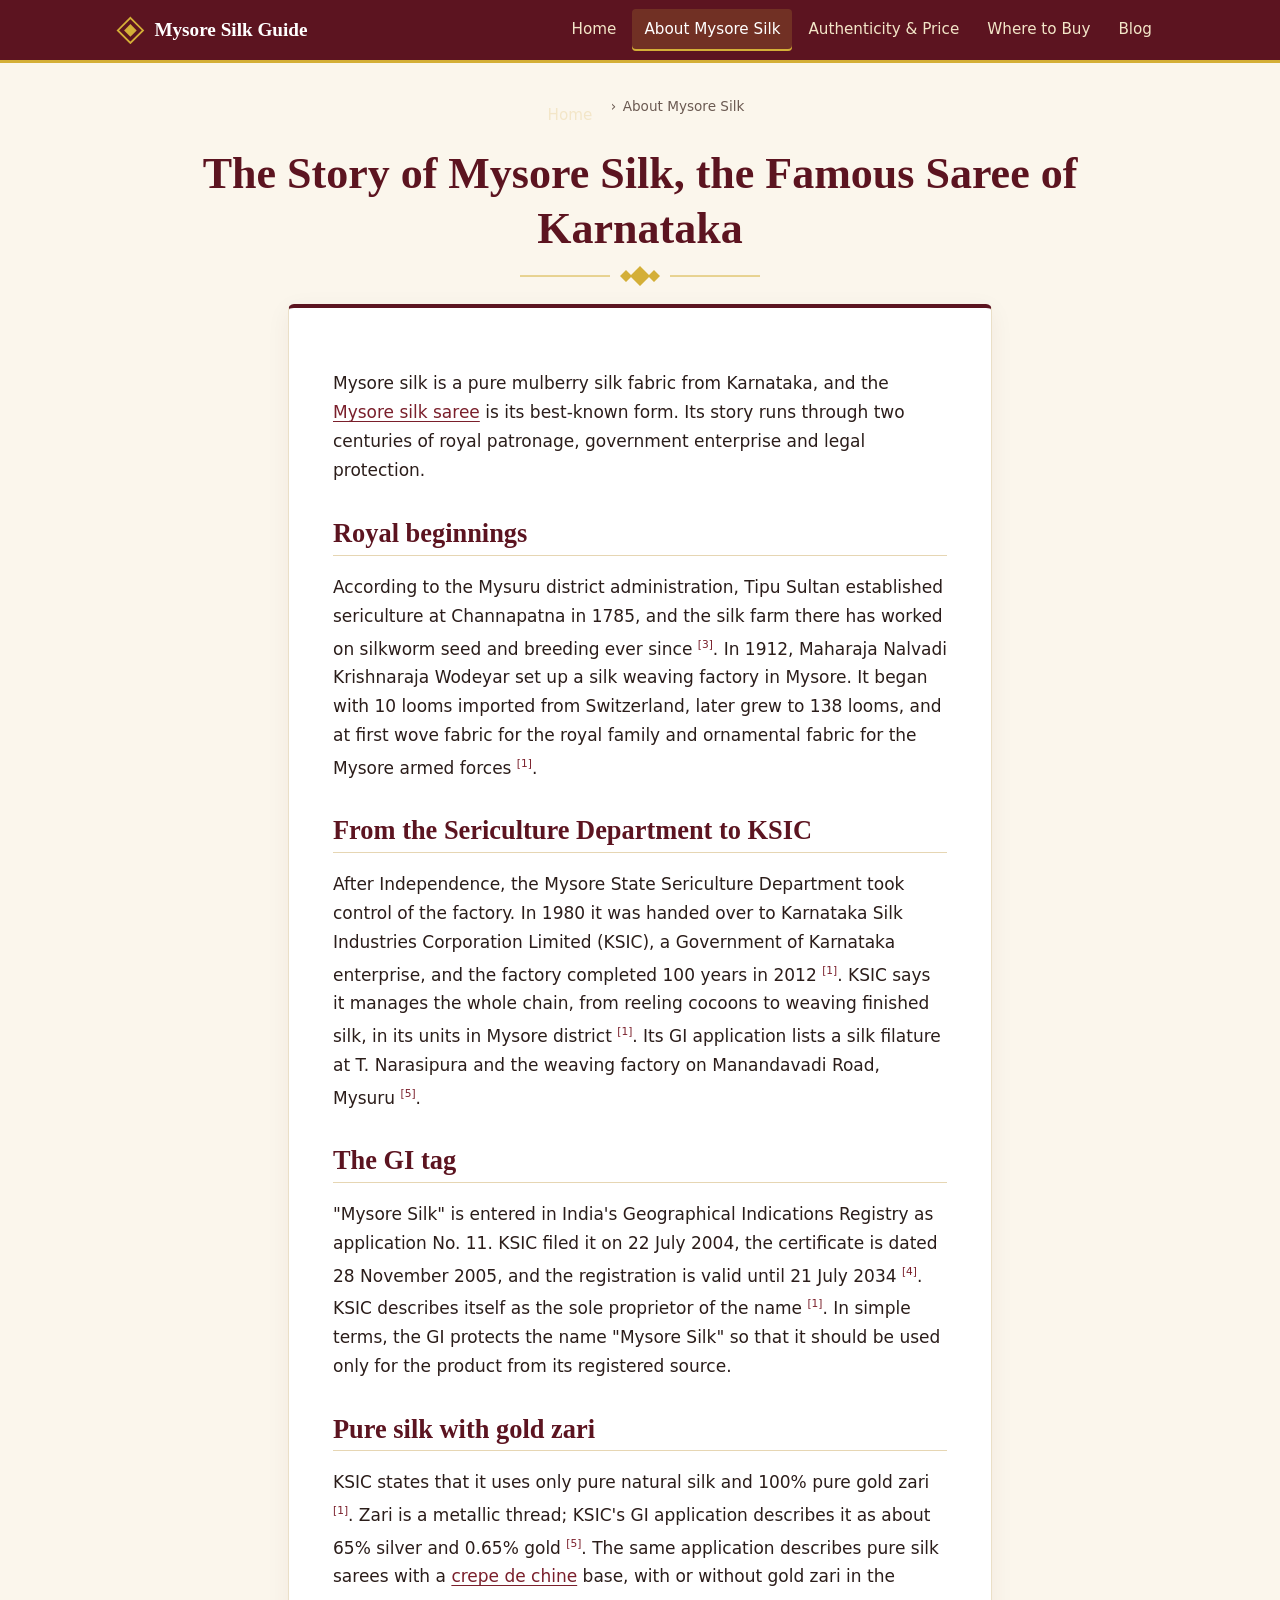
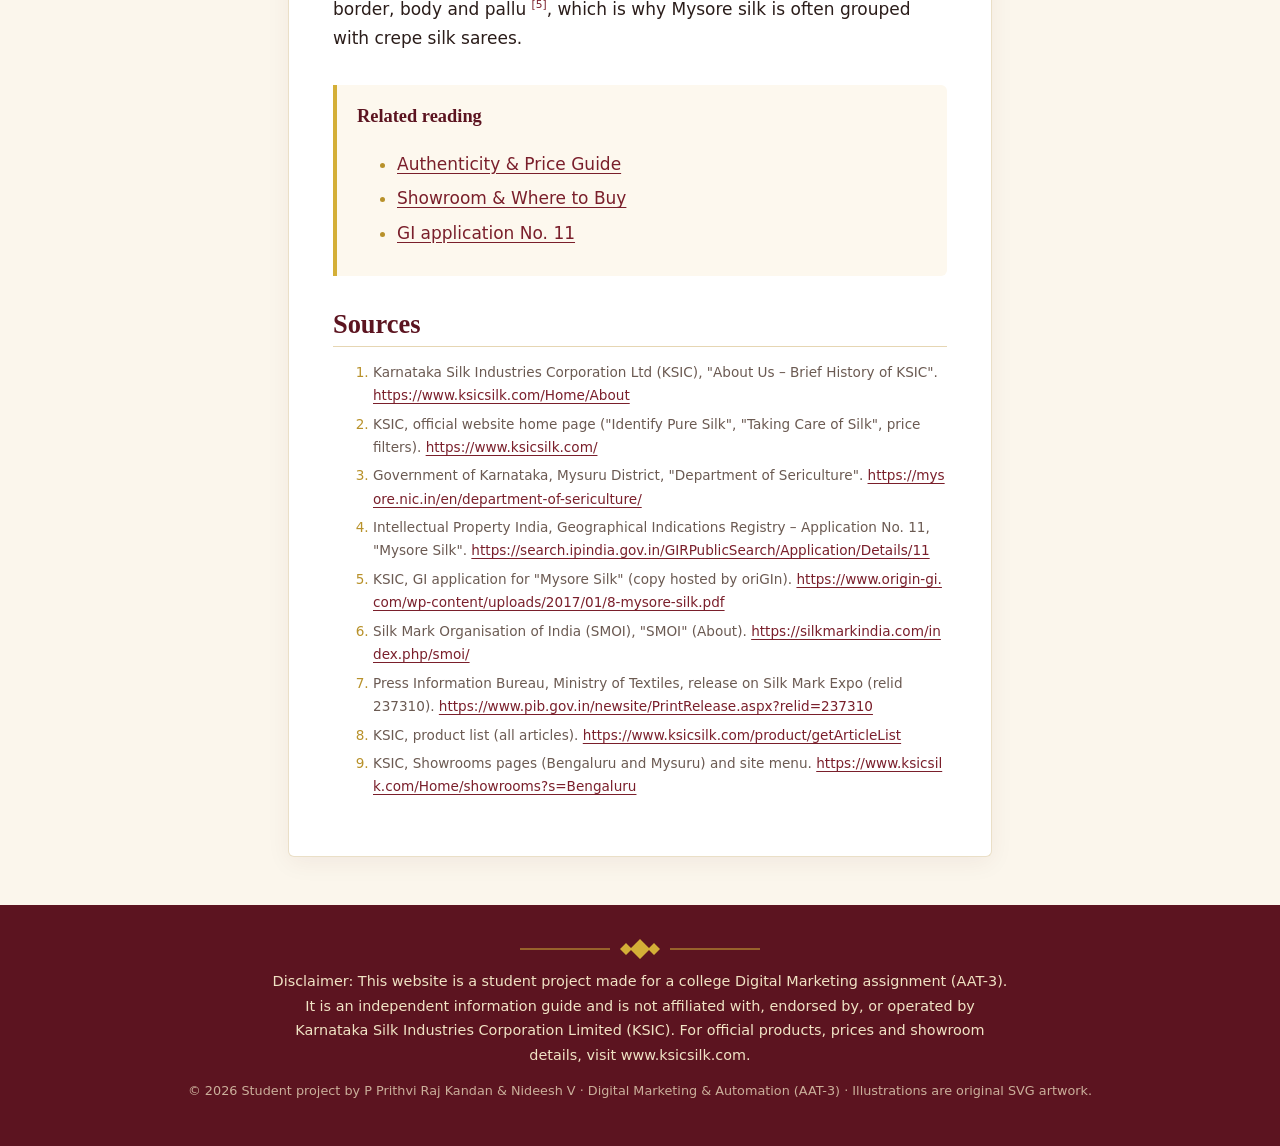
==== about-mysore-silk/index.html @ 3abbda77 "AAT-3: static Mysore Silk Guide site" ====
<!DOCTYPE html>
<html lang="en-IN">
<head>
<meta charset="utf-8">
<meta name="viewport" content="width=device-width, initial-scale=1">
<title>Famous Saree of Karnataka: The Story of Mysore Silk</title>
<meta name="description" content="How Mysore silk became the famous saree of Karnataka: Tipu Sultan&#x27;s sericulture, the 1912 royal factory, KSIC, the GI tag and pure silk with gold zari.">
<meta name="robots" content="index, follow">
<link rel="canonical" href="BASE_URL_PLACEHOLDER/about-mysore-silk/">
<meta property="og:type" content="website">
<meta property="og:site_name" content="Mysore Silk Guide">
<meta property="og:title" content="Famous Saree of Karnataka: The Story of Mysore Silk">
<meta property="og:description" content="How Mysore silk became the famous saree of Karnataka: Tipu Sultan&#x27;s sericulture, the 1912 royal factory, KSIC, the GI tag and pure silk with gold zari.">
<meta property="og:url" content="BASE_URL_PLACEHOLDER/about-mysore-silk/">
<meta property="og:image" content="BASE_URL_PLACEHOLDER/assets/og-image.png">
<meta property="og:locale" content="en_IN">
<meta name="twitter:card" content="summary_large_image">
<meta name="theme-color" content="#5c1420">
<link rel="icon" href="../assets/favicon.svg" type="image/svg+xml">
<link rel="stylesheet" href="../assets/style.css">
</head>
<body>
<a class="skip" href="#main">Skip to content</a>
<header class="site-header">
<div class="wrap bar">
<a class="brand" href="../"><svg viewBox="0 0 32 32" aria-hidden="true"><path d="M16 2l14 14-14 14L2 16z" fill="none" stroke="#d4af37" stroke-width="2"/><path d="M16 9l7 7-7 7-7-7z" fill="#d4af37"/></svg><span>Mysore Silk Guide</span></a>
<input type="checkbox" id="navt" class="navt" aria-hidden="true"><label for="navt" class="navbtn" aria-label="Toggle menu"><span></span></label>
<nav aria-label="Main"><ul><li><a href="../">Home</a></li><li><a href="../about-mysore-silk/" aria-current="page">About Mysore Silk</a></li><li><a href="../authenticity-price-guide/">Authenticity &amp; Price</a></li><li><a href="../where-to-buy/">Where to Buy</a></li><li><a href="../blog/">Blog</a></li></ul></nav>
</div>
</header>
<main id="main" class="wrap">
<header class="page-head"><nav class="crumbs" aria-label="Breadcrumb"><ol><li><a href="../">Home</a></li><li aria-current="page">About Mysore Silk</li></ol></nav><h1>The Story of Mysore Silk, the Famous Saree of Karnataka</h1><svg class="motif" viewBox="0 0 240 24" aria-hidden="true" focusable="false"><path d="M0 12h90M150 12h90" stroke="currentColor" stroke-width="1"/><path d="M120 2l10 10-10 10-10-10zM100 12l6-6 6 6-6 6zM128 12l6-6 6 6-6 6z" fill="currentColor"/></svg></header>
<article class="content">
<p>Mysore silk is a pure mulberry silk fabric from Karnataka, and the <a href="../">Mysore silk saree</a> is its best-known form. Its story runs through two centuries of royal patronage, government enterprise and legal protection.</p>
<h2 id="royal-beginnings">Royal beginnings</h2>
<p>According to the Mysuru district administration, Tipu Sultan established sericulture at Channapatna in 1785, and the silk farm there has worked on silkworm seed and breeding ever since <sup><a href="#src-3" aria-label="source 3">[3]</a></sup>. In 1912, Maharaja Nalvadi Krishnaraja Wodeyar set up a silk weaving factory in Mysore. It began with 10 looms imported from Switzerland, later grew to 138 looms, and at first wove fabric for the royal family and ornamental fabric for the Mysore armed forces <sup><a href="#src-1" aria-label="source 1">[1]</a></sup>.</p>
<h2 id="from-the-sericulture-department-to-ksic">From the Sericulture Department to KSIC</h2>
<p>After Independence, the Mysore State Sericulture Department took control of the factory. In 1980 it was handed over to Karnataka Silk Industries Corporation Limited (KSIC), a Government of Karnataka enterprise, and the factory completed 100 years in 2012 <sup><a href="#src-1" aria-label="source 1">[1]</a></sup>. KSIC says it manages the whole chain, from reeling cocoons to weaving finished silk, in its units in Mysore district <sup><a href="#src-1" aria-label="source 1">[1]</a></sup>. Its GI application lists a silk filature at T. Narasipura and the weaving factory on Manandavadi Road, Mysuru <sup><a href="#src-5" aria-label="source 5">[5]</a></sup>.</p>
<h2 id="the-gi-tag">The GI tag</h2>
<p>"Mysore Silk" is entered in India's Geographical Indications Registry as application No. 11. KSIC filed it on 22 July 2004, the certificate is dated 28 November 2005, and the registration is valid until 21 July 2034 <sup><a href="#src-4" aria-label="source 4">[4]</a></sup>. KSIC describes itself as the sole proprietor of the name <sup><a href="#src-1" aria-label="source 1">[1]</a></sup>. In simple terms, the GI protects the name "Mysore Silk" so that it should be used only for the product from its registered source.</p>
<h2 id="pure-silk-with-gold-zari">Pure silk with gold zari</h2>
<p>KSIC states that it uses only pure natural silk and 100% pure gold zari <sup><a href="#src-1" aria-label="source 1">[1]</a></sup>. Zari is a metallic thread; KSIC's GI application describes it as about 65% silver and 0.65% gold <sup><a href="#src-5" aria-label="source 5">[5]</a></sup>. The same application describes pure silk sarees with a <a href="../blog/blouse-designs-mysore-silk-saree/">crepe de chine</a> base, with or without gold zari in the border, body and pallu <sup><a href="#src-5" aria-label="source 5">[5]</a></sup>, which is why Mysore silk is often grouped with crepe silk sarees.</p>
<aside class="related"><h2>Related reading</h2><ul><li><a href="../authenticity-price-guide/">Authenticity &amp; Price Guide</a></li><li><a href="../where-to-buy/">Showroom &amp; Where to Buy</a></li><li><a href="https://search.ipindia.gov.in/GIRPublicSearch/Application/Details/11" target="_blank" rel="noopener">GI application No. 11</a></li></ul></aside>
<section class="sources" aria-labelledby="src-h"><h2 id="src-h">Sources</h2><ol>
<li id="src-1" value="1">Karnataka Silk Industries Corporation Ltd (KSIC), &quot;About Us – Brief History of KSIC&quot;. <a href="https://www.ksicsilk.com/Home/About" target="_blank" rel="noopener">https://www.ksicsilk.com/Home/About</a></li>
<li id="src-2" value="2">KSIC, official website home page (&quot;Identify Pure Silk&quot;, &quot;Taking Care of Silk&quot;, price filters). <a href="https://www.ksicsilk.com/" target="_blank" rel="noopener">https://www.ksicsilk.com/</a></li>
<li id="src-3" value="3">Government of Karnataka, Mysuru District, &quot;Department of Sericulture&quot;. <a href="https://mysore.nic.in/en/department-of-sericulture/" target="_blank" rel="noopener">https://mysore.nic.in/en/department-of-sericulture/</a></li>
<li id="src-4" value="4">Intellectual Property India, Geographical Indications Registry – Application No. 11, &quot;Mysore Silk&quot;. <a href="https://search.ipindia.gov.in/GIRPublicSearch/Application/Details/11" target="_blank" rel="noopener">https://search.ipindia.gov.in/GIRPublicSearch/Application/Details/11</a></li>
<li id="src-5" value="5">KSIC, GI application for &quot;Mysore Silk&quot; (copy hosted by oriGIn). <a href="https://www.origin-gi.com/wp-content/uploads/2017/01/8-mysore-silk.pdf" target="_blank" rel="noopener">https://www.origin-gi.com/wp-content/uploads/2017/01/8-mysore-silk.pdf</a></li>
<li id="src-6" value="6">Silk Mark Organisation of India (SMOI), &quot;SMOI&quot; (About). <a href="https://silkmarkindia.com/index.php/smoi/" target="_blank" rel="noopener">https://silkmarkindia.com/index.php/smoi/</a></li>
<li id="src-7" value="7">Press Information Bureau, Ministry of Textiles, release on Silk Mark Expo (relid 237310). <a href="https://www.pib.gov.in/newsite/PrintRelease.aspx?relid=237310" target="_blank" rel="noopener">https://www.pib.gov.in/newsite/PrintRelease.aspx?relid=237310</a></li>
<li id="src-8" value="8">KSIC, product list (all articles). <a href="https://www.ksicsilk.com/product/getArticleList" target="_blank" rel="noopener">https://www.ksicsilk.com/product/getArticleList</a></li>
<li id="src-9" value="9">KSIC, Showrooms pages (Bengaluru and Mysuru) and site menu. <a href="https://www.ksicsilk.com/Home/showrooms?s=Bengaluru" target="_blank" rel="noopener">https://www.ksicsilk.com/Home/showrooms?s=Bengaluru</a></li>
</ol></section>
</article>
</main>
<footer class="site-footer">
<div class="wrap">
<svg class="motif" viewBox="0 0 240 24" aria-hidden="true" focusable="false"><path d="M0 12h90M150 12h90" stroke="currentColor" stroke-width="1"/><path d="M120 2l10 10-10 10-10-10zM100 12l6-6 6 6-6 6zM128 12l6-6 6 6-6 6z" fill="currentColor"/></svg>
<p class="disclaimer">Disclaimer: This website is a student project made for a college Digital Marketing assignment (AAT-3). It is an independent information guide and is not affiliated with, endorsed by, or operated by Karnataka Silk Industries Corporation Limited (KSIC). For official products, prices and showroom details, visit www.ksicsilk.com.</p>
<p class="small">&copy; 2026 Student project by P Prithvi Raj Kandan &amp; Nideesh V &middot; Digital Marketing &amp; Automation (AAT-3) &middot; Illustrations are original SVG artwork.</p>
</div>
</footer>
</body>
</html>
---- assets/style.css ----
:root{--maroon:#5c1420;--maroon2:#7a1f2b;--gold:#b8912a;--gold2:#d4af37;--cream:#fbf6ec;--ink:#2b1d1a;--muted:#6b5a52;--serif:Georgia,"Times New Roman",Cambria,serif;--sans:system-ui,-apple-system,"Segoe UI",Roboto,Arial,sans-serif}
*{box-sizing:border-box}html{-webkit-text-size-adjust:100%}
body{margin:0;background:var(--cream);color:var(--ink);font:1.0625rem/1.7 var(--sans)}
.wrap{max-width:68rem;margin:0 auto;padding:0 1.25rem}
a{color:var(--maroon2);text-underline-offset:3px}a:hover{color:var(--gold)}
h1,h2,h3{font-family:var(--serif);color:var(--maroon);line-height:1.25;font-weight:600}
h1{font-size:clamp(1.8rem,4.5vw,2.75rem);margin:.2em 0}
h2{font-size:clamp(1.3rem,3vw,1.65rem);margin:2rem 0 .6rem;padding-bottom:.3rem;border-bottom:1px solid #e6d6b3}
.skip{position:absolute;left:-999px}.skip:focus{left:1rem;top:1rem;background:#fff;padding:.5rem;z-index:9}
.site-header{background:var(--maroon);border-bottom:3px solid var(--gold2);position:sticky;top:0;z-index:5}
.bar{display:flex;align-items:center;justify-content:space-between;min-height:3.75rem}
.brand{display:flex;gap:.6rem;align-items:center;color:#fff;text-decoration:none;font:600 1.2rem var(--serif)}
.brand svg{width:1.8rem;height:1.8rem}
nav ul{list-style:none;margin:0;padding:0;display:flex;gap:.25rem}
nav a{display:block;color:#f3e6c8;text-decoration:none;padding:.5rem .75rem;border-radius:4px;font-size:.95rem}
nav a:hover,nav a[aria-current]{color:#fff;background:rgba(212,175,55,.18);box-shadow:inset 0 -2px 0 var(--gold2)}
.navt,.navbtn{display:none}
@media(max-width:820px){
 .navbtn{display:block;width:2.5rem;height:2.5rem;cursor:pointer;position:relative}
 .navbtn span,.navbtn span:before,.navbtn span:after{position:absolute;left:.5rem;width:1.5rem;height:2px;background:var(--gold2);content:""}
 .navbtn span{top:1.2rem}.navbtn span:before{top:-7px;left:0}.navbtn span:after{top:7px;left:0}
 .site-header nav{display:none;position:absolute;top:100%;left:0;right:0;background:var(--maroon);border-bottom:3px solid var(--gold2)}
 .navt:checked~nav{display:block}
 nav ul{flex-direction:column;padding:.5rem 1rem}
}
.hero{display:grid;grid-template-columns:1.3fr 1fr;gap:2rem;align-items:center;padding:2.5rem 0 1rem}
.hero-art{width:100%;height:auto;max-width:340px;justify-self:center}
.eyebrow{text-transform:uppercase;letter-spacing:.12em;font-size:.8rem;color:var(--gold);font-weight:600;margin:0}
.lede{color:var(--muted);font-size:1.1rem}
@media(max-width:720px){.hero{grid-template-columns:1fr}.hero-art{max-width:240px}}
.page-head{padding:2rem 0 .5rem;text-align:center}
.motif{display:block;width:240px;max-width:70%;height:24px;margin:.5rem auto;color:var(--gold2)}
.crumbs ol{list-style:none;padding:0;margin:0;display:flex;justify-content:center;gap:.4rem;font-size:.85rem;color:var(--muted)}
.crumbs li+li:before{content:"›";margin-right:.4rem}
.content{max-width:44rem;margin:0 auto 3rem;background:#fff;padding:clamp(1.25rem,4vw,2.75rem);border:1px solid #eadfc7;border-top:4px solid var(--maroon);border-radius:6px;box-shadow:0 6px 24px rgba(92,20,32,.06)}
.content li{margin:.35rem 0}.content li::marker{color:var(--gold)}
sup a{text-decoration:none;font-size:.75em}
.related,.callout,.note{background:#fdf8ee;border-left:4px solid var(--gold2);padding:.75rem 1.25rem;margin:2rem 0;border-radius:0 6px 6px 0}
.related h2{border:0;margin-top:.5rem;font-size:1.15rem}
.note{font-size:.9rem;color:var(--muted)}
.sources{font-size:.85rem;color:var(--muted)}.sources a{word-break:break-all}
.btn{display:inline-block;background:var(--maroon);color:#fff;padding:.65rem 1.3rem;border-radius:4px;text-decoration:none}.btn:hover{background:var(--maroon2);color:#fff}
.site-footer{background:var(--maroon);color:#f0e3c4;padding:1.5rem 0 2rem;font-size:.9rem}
.site-footer .disclaimer{max-width:46rem;margin:.5rem auto;text-align:center}
.site-footer .small{text-align:center;opacity:.75;font-size:.8rem}
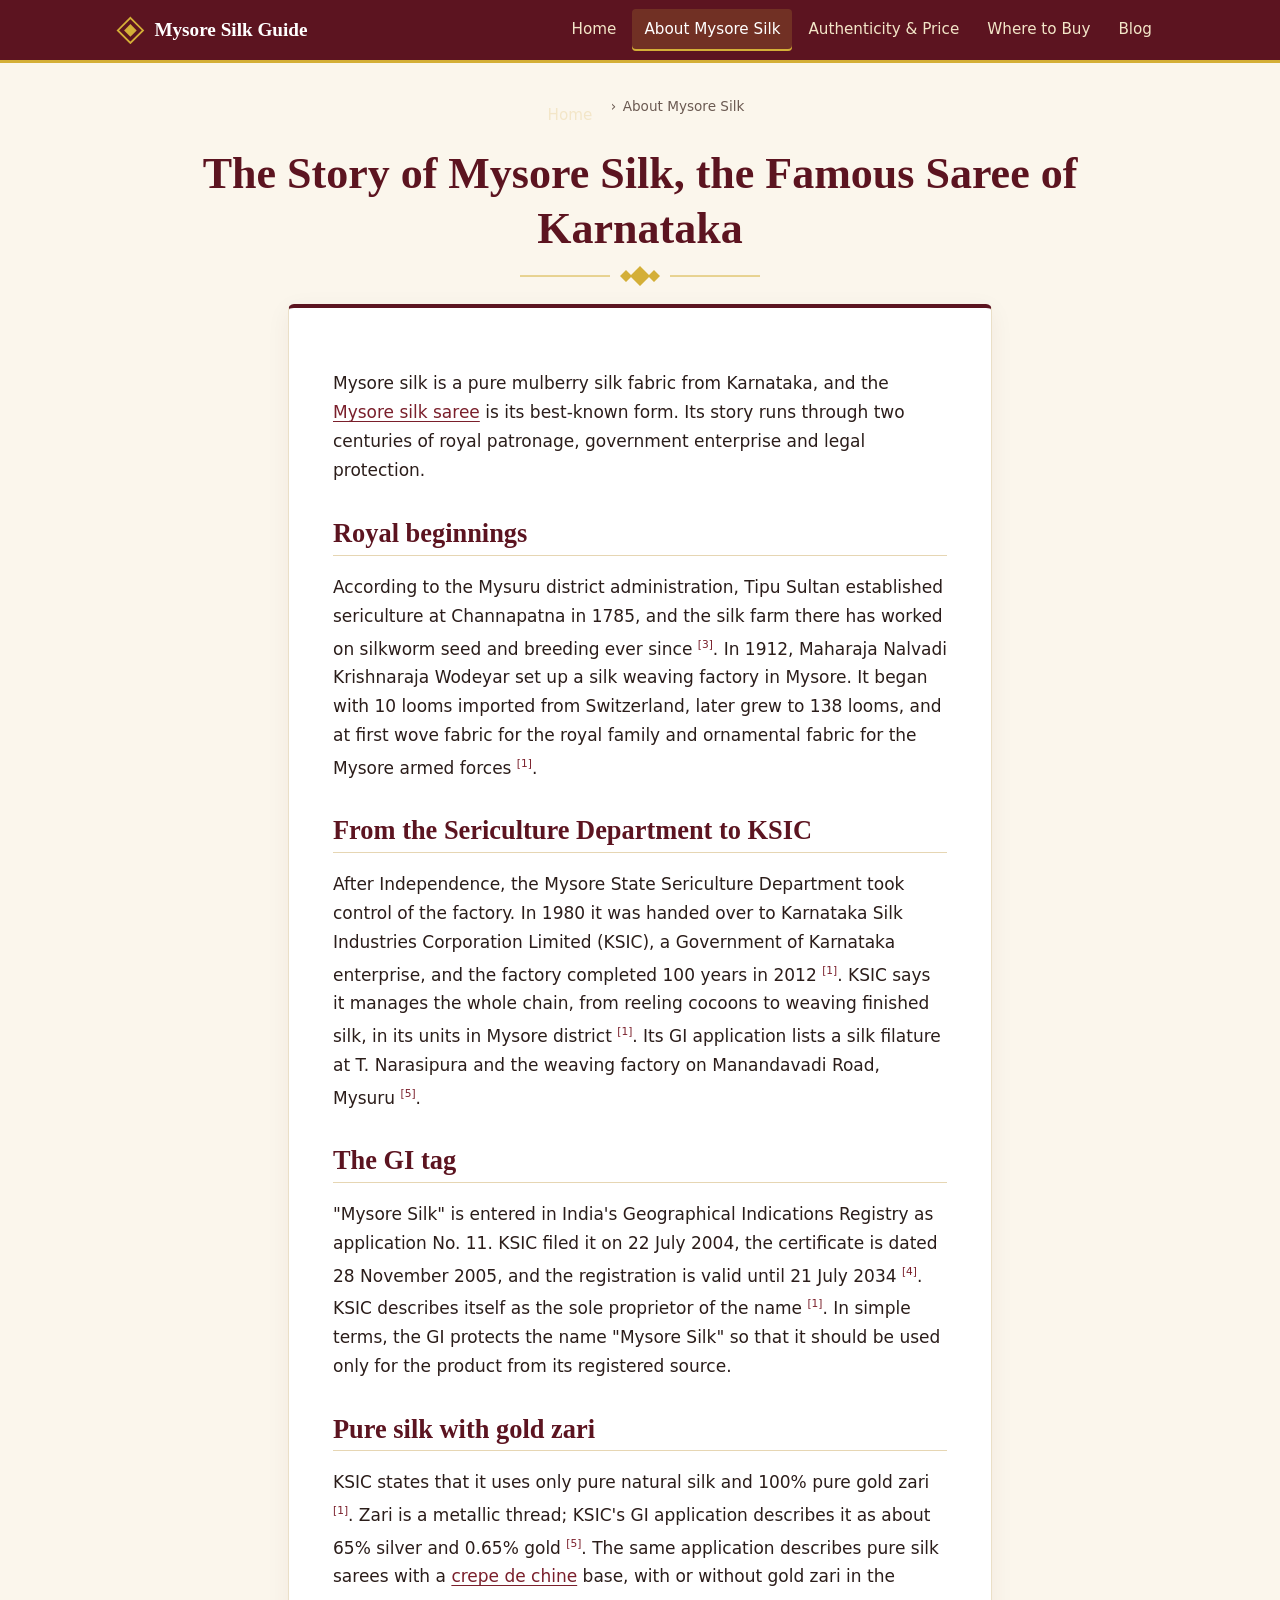
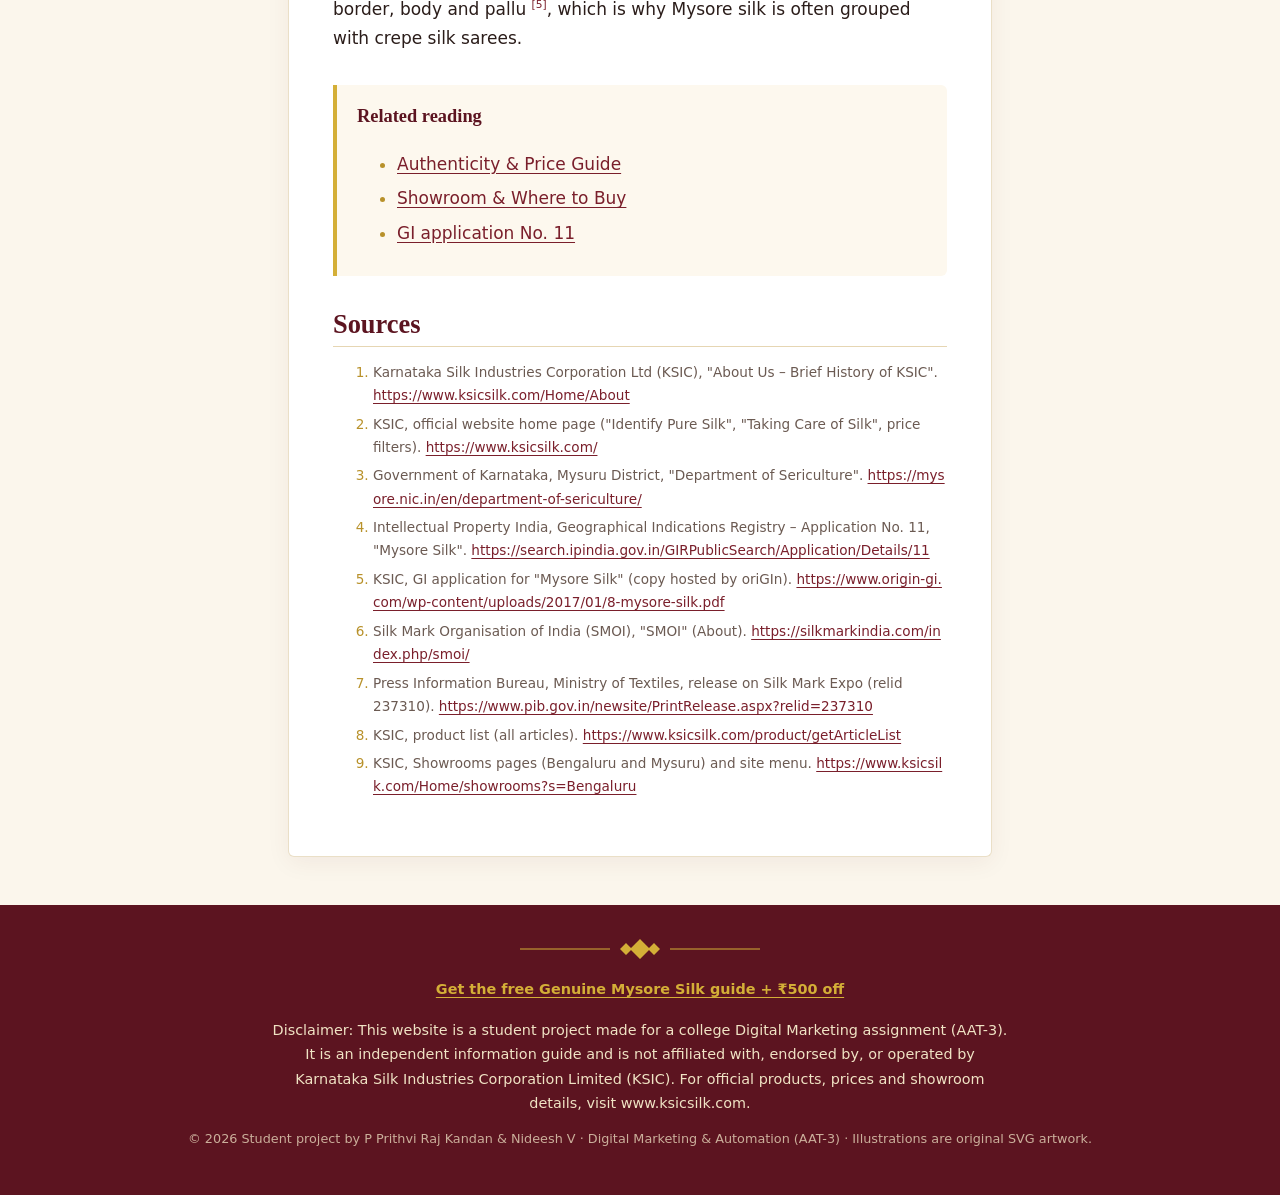
==== commit 1cbe053d: "Add Brevo lead-magnet CTA (home block + footer link)" ====
--- a/about-mysore-silk/index.html
+++ b/about-mysore-silk/index.html
@@ -6,18 +6,35 @@
 <title>Famous Saree of Karnataka: The Story of Mysore Silk</title>
 <meta name="description" content="How Mysore silk became the famous saree of Karnataka: Tipu Sultan&#x27;s sericulture, the 1912 royal factory, KSIC, the GI tag and pure silk with gold zari.">
 <meta name="robots" content="index, follow">
-<link rel="canonical" href="BASE_URL_PLACEHOLDER/about-mysore-silk/">
+<link rel="canonical" href="https://digital-marketing-bot.github.io/mysore-silk-guide/about-mysore-silk/">
 <meta property="og:type" content="website">
 <meta property="og:site_name" content="Mysore Silk Guide">
 <meta property="og:title" content="Famous Saree of Karnataka: The Story of Mysore Silk">
 <meta property="og:description" content="How Mysore silk became the famous saree of Karnataka: Tipu Sultan&#x27;s sericulture, the 1912 royal factory, KSIC, the GI tag and pure silk with gold zari.">
-<meta property="og:url" content="BASE_URL_PLACEHOLDER/about-mysore-silk/">
-<meta property="og:image" content="BASE_URL_PLACEHOLDER/assets/og-image.png">
+<meta property="og:url" content="https://digital-marketing-bot.github.io/mysore-silk-guide/about-mysore-silk/">
+<meta property="og:image" content="https://digital-marketing-bot.github.io/mysore-silk-guide/assets/og-image.png">
 <meta property="og:locale" content="en_IN">
 <meta name="twitter:card" content="summary_large_image">
 <meta name="theme-color" content="#5c1420">
 <link rel="icon" href="../assets/favicon.svg" type="image/svg+xml">
 <link rel="stylesheet" href="../assets/style.css">
+<!-- Meta Pixel Code -->
+<script>
+!function(f,b,e,v,n,t,s)
+{if(f.fbq)return;n=f.fbq=function(){n.callMethod?
+n.callMethod.apply(n,arguments):n.queue.push(arguments)};
+if(!f._fbq)f._fbq=n;n.push=n;n.loaded=!0;n.version='2.0';
+n.queue=[];t=b.createElement(e);t.async=!0;
+t.src=v;s=b.getElementsByTagName(e)[0];
+s.parentNode.insertBefore(t,s)}(window, document,'script',
+'https://connect.facebook.net/en_US/fbevents.js');
+fbq('init', '1072460592328539');
+fbq('track', 'PageView');
+</script>
+<noscript><img height="1" width="1" style="display:none"
+src="https://www.facebook.com/tr?id=1072460592328539&ev=PageView&noscript=1"
+/></noscript>
+<!-- End Meta Pixel Code -->
 </head>
 <body>
 <a class="skip" href="#main">Skip to content</a>
@@ -30,6 +47,7 @@
 </header>
 <main id="main" class="wrap">
 <header class="page-head"><nav class="crumbs" aria-label="Breadcrumb"><ol><li><a href="../">Home</a></li><li aria-current="page">About Mysore Silk</li></ol></nav><h1>The Story of Mysore Silk, the Famous Saree of Karnataka</h1><svg class="motif" viewBox="0 0 240 24" aria-hidden="true" focusable="false"><path d="M0 12h90M150 12h90" stroke="currentColor" stroke-width="1"/><path d="M120 2l10 10-10 10-10-10zM100 12l6-6 6 6-6 6zM128 12l6-6 6 6-6 6z" fill="currentColor"/></svg></header>
+
 <article class="content">
 <p>Mysore silk is a pure mulberry silk fabric from Karnataka, and the <a href="../">Mysore silk saree</a> is its best-known form. Its story runs through two centuries of royal patronage, government enterprise and legal protection.</p>
 <h2 id="royal-beginnings">Royal beginnings</h2>
@@ -57,6 +75,7 @@
 <footer class="site-footer">
 <div class="wrap">
 <svg class="motif" viewBox="0 0 240 24" aria-hidden="true" focusable="false"><path d="M0 12h90M150 12h90" stroke="currentColor" stroke-width="1"/><path d="M120 2l10 10-10 10-10-10zM100 12l6-6 6 6-6 6zM128 12l6-6 6 6-6 6z" fill="currentColor"/></svg>
+<p class="footer-cta"><a href="https://ff8fe16f.sibforms.com/serve/[base64]" target="_blank" rel="noopener">Get the free Genuine Mysore Silk guide + ₹500 off</a></p>
 <p class="disclaimer">Disclaimer: This website is a student project made for a college Digital Marketing assignment (AAT-3). It is an independent information guide and is not affiliated with, endorsed by, or operated by Karnataka Silk Industries Corporation Limited (KSIC). For official products, prices and showroom details, visit www.ksicsilk.com.</p>
 <p class="small">&copy; 2026 Student project by P Prithvi Raj Kandan &amp; Nideesh V &middot; Digital Marketing &amp; Automation (AAT-3) &middot; Illustrations are original SVG artwork.</p>
 </div>
--- a/assets/style.css
+++ b/assets/style.css
@@ -43,3 +43,12 @@
 .site-footer{background:var(--maroon);color:#f0e3c4;padding:1.5rem 0 2rem;font-size:.9rem}
 .site-footer .disclaimer{max-width:46rem;margin:.5rem auto;text-align:center}
 .site-footer .small{text-align:center;opacity:.75;font-size:.8rem}
+
+/* Brevo lead-magnet CTA */
+.cta-block{margin:2rem 0;padding:1.6rem 1.4rem;border:2px solid #d4af37;border-radius:12px;background:linear-gradient(135deg,#5c1420,#7a1f2e);color:#fff8e7;text-align:center}
+.cta-block h2{color:#f3d77a;margin:.3rem 0 .6rem}
+.cta-block .eyebrow{color:#f3d77a}
+.cta-btn{display:inline-block;margin-top:.8rem;padding:.8rem 1.4rem;border-radius:999px;background:#d4af37;color:#3a0c14;font-weight:700;text-decoration:none}
+.cta-btn:hover,.cta-btn:focus{background:#f3d77a}
+.footer-cta{text-align:center;margin:1rem 0}
+.footer-cta a{color:#d4af37;font-weight:700}
